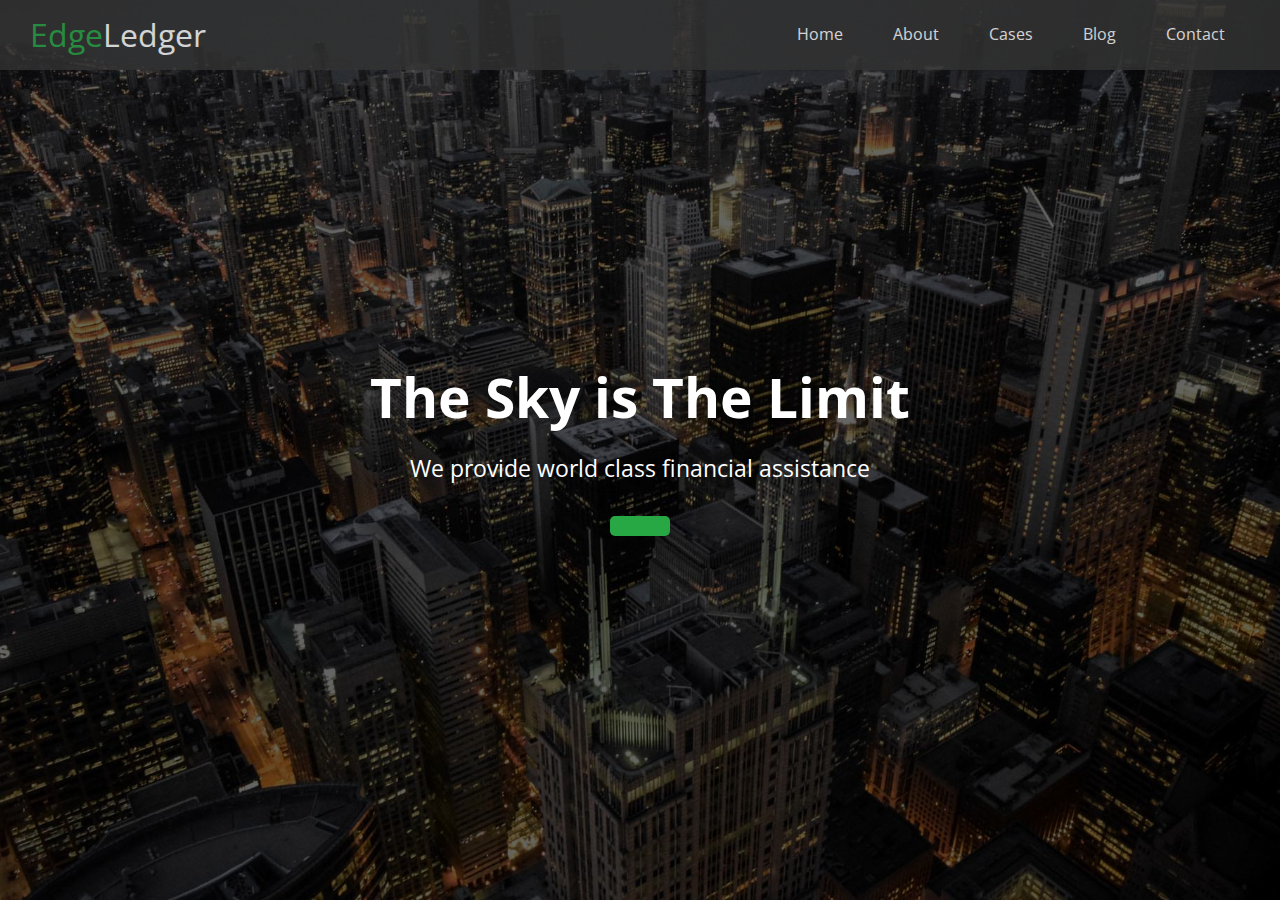
==== index.html @ acb6b709 "landing page basic layout ready" ====
<!DOCTYPE html>
<html lang="en">
<head>
  <meta charset="UTF-8">
  <meta http-equiv="X-UA-Compatible" content="IE=edge">
  <meta name="viewport" content="width=device-width, initial-scale=1.0">
  <link rel="stylesheet" href="https://cdnjs.cloudflare.com/ajax/libs/font-awesome/6.0.0-beta3/css/all.min.css" integrity="sha512-Fo3rlrZj/k7ujTnHg4CGR2D7kSs0v4LLanw2qksYuRlEzO+tcaEPQogQ0KaoGN26/zrn20ImR1DfuLWnOo7aBA==" crossorigin="anonymous" referrerpolicy="no-referrer" />
  <link rel="stylesheet" href="css/style.css">
  <link rel="stylesheet" href="css/utilities.css">
  <title>Welcome to EdgeLedger</title>
</head>
<body id="home">
  <header class="hero">
    <div id="navbar" class="navbar">
      <h1 class="logo">
        <span class="text-primary"><i class="fas fa-book-open"></i> Edge</span>Ledger
      </h1>
      <nav>
        <ul>
          <li><a href="#home">Home</a></li>
          <li><a href="#about">About</a></li>
          <li><a href="#cases">Cases</a></li>
          <li><a href="#blog">Blog</a></li>
          <li><a href="#contact">Contact</a></li>
        </ul>
      </nav>
    </div>

    <div class="content">
      <h1>The Sky is The Limit</h1>
      <p>We provide world class financial assistance</p>
      <a href="#about" class="btn"><i class="fas fa-chevron-right"></i></a>
    </div>
  </header>
</body>
</html>
---- css/style.css ----
@import url('https://fonts.googleapis.com/css2?family=Open+Sans:wght@300;400&family=Roboto:wght@100&display=swap');

* {
  box-sizing: border-box;
  padding: 0;
  margin: 0;
}

body {
  font-family: 'Open Sans', sans-serif;
  background: #fff;
  color: #333;
  line-height: 1.6;
}

ul {
  list-style:  none;
  
}

a {
  color: #333;
  text-decoration: none;
}

h1, h2 {
  font: 300;
  line-height: 1.2;
}

p {
  margin: 10px 0;
}

img { 
  width: 100%;
}

.navbar {
  display: flex;
  align-items: center;
  justify-content: space-between;
  background-color: #333;
  color: #fff;
  opacity: 0.8;
  height: 70px;
  width: 100%;
  position: fixed;
  top:0px;
  padding: 0 30px;
}

.navbar a {
  color: #fff;
  padding: 10px 20px;
  margin: 0 5px;
}
.navbar a:hover {
  border-bottom:#28a745 2px solid;
}

.navbar ul {
  display: flex;
}
.navbar .logo {
  font-weight: 400;
}

/* Header */
.hero {
  background: url('../image_resources/home/showcase.jpg') no-repeat center center/cover;
  /* 100 ViewportHeights */
  height: 100vh;
  position: relative;
  color: #fff;
}

.hero .content {
  display: flex;
  flex-direction: column;
  align-items: center;
  justify-content: center;
  text-align: center;
  height: 100%;
  padding: 0 20px;
}
.hero .content h1 {
  font-size: 55px;
  
}
.hero .content p {
  font-size: 23px;
  max-width: 600px;
  margin: 20px 0 30px;
  
}

.hero::before {
  content: '';
  position: absolute;
  top: 0;
  left: 0;
  width: 100%;
  height: 100%;
  background: rgba(0, 0, 0, 0.6);

}

.hero * {
  z-index: 10;
}
---- css/utilities.css ----
/* Text colors */
.text-primary {
  color: #28a745;
}
.text-secondary {
  color: #0284d0;
}

.btn {
  cursor: pointer;
  display: inline-block;
  padding: 10px 30px;
  color: #fff;
  background-color:#28a745;
  border: none;
  border-radius: 5px;
}

.btn:hover{
  opacity: 0.9;

}

.btn-primary {
  background: #28a745;
  color: #fff;
}
.btn-secondary {
  background: #0284d0;
  color: #fff;
}
.btn-dark {
  background: #333;
  color: #fff;
}
.btn-light {
  background: #f4f4f4;
  color: #333;
}

.hero::before {
  content: '';
  position: absolute;
}
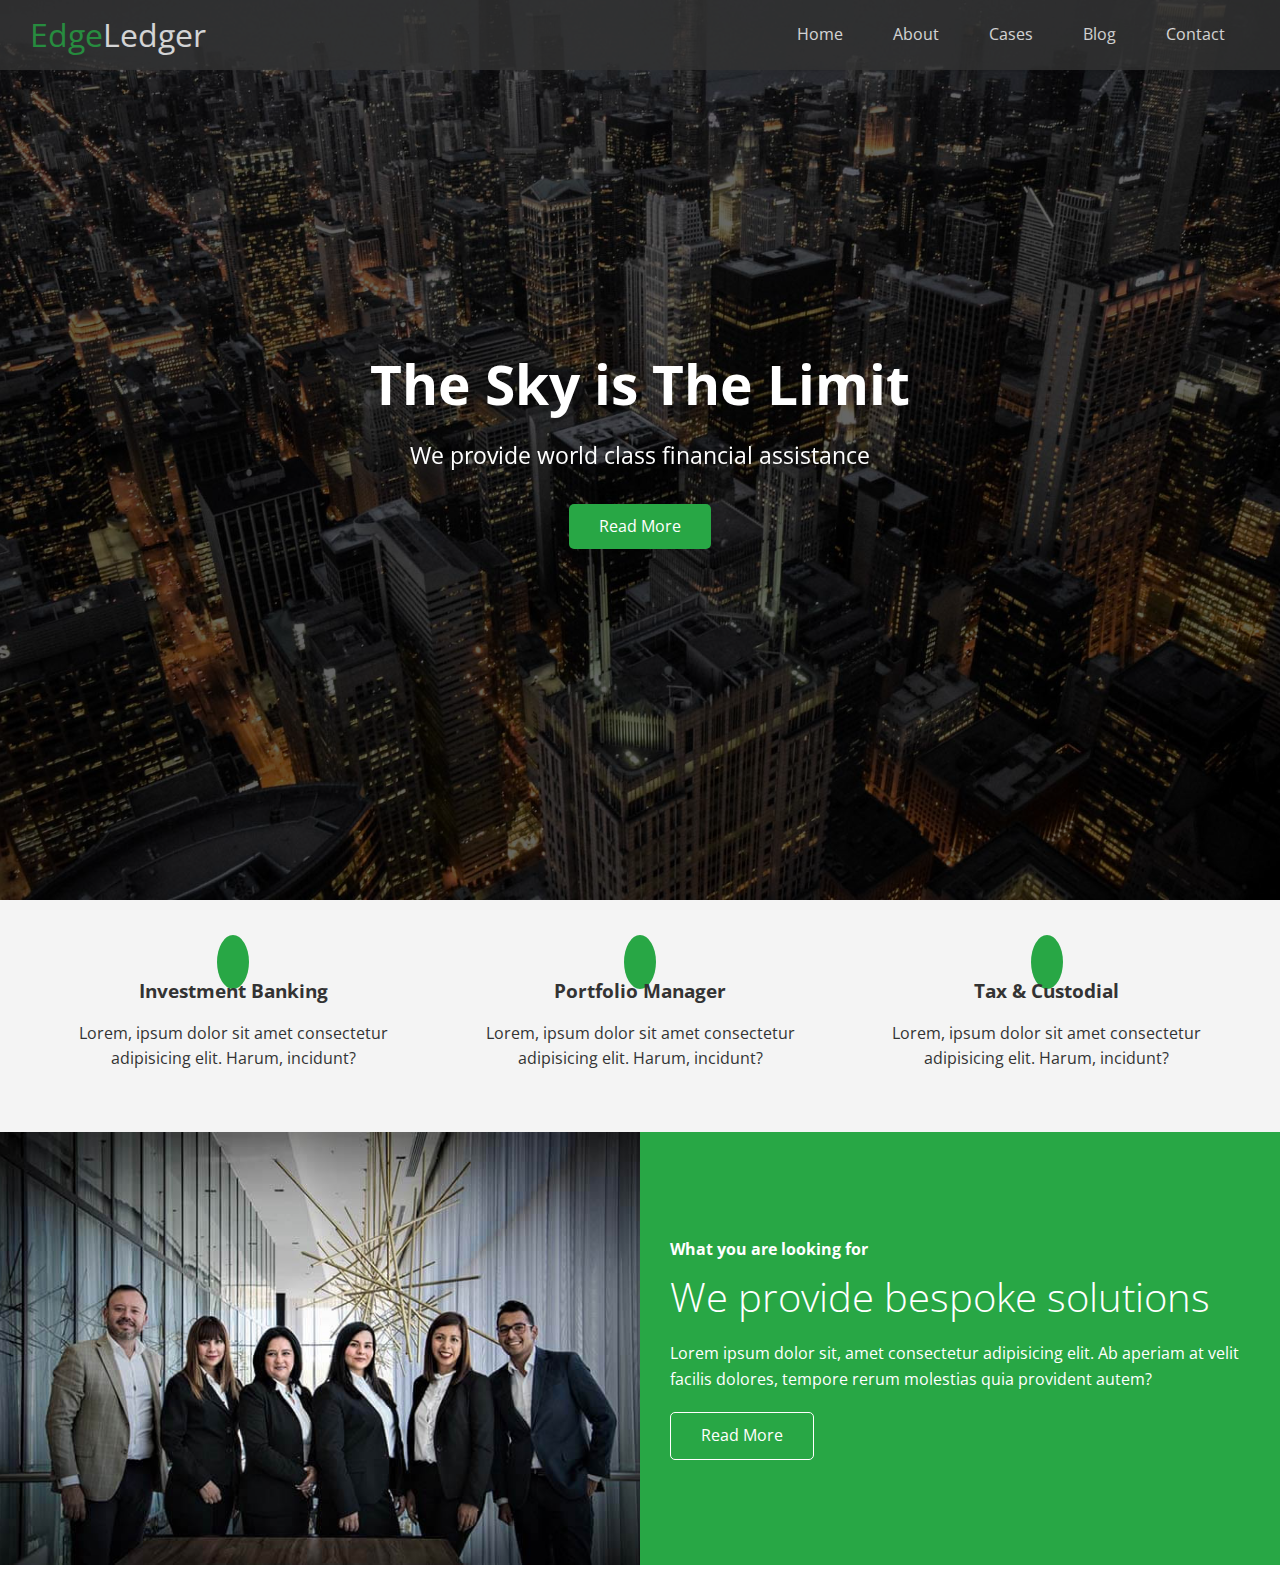
==== commit cac87160: "About section ready" ====
--- a/index.html
+++ b/index.html
@@ -29,8 +29,59 @@
     <div class="content">
       <h1>The Sky is The Limit</h1>
       <p>We provide world class financial assistance</p>
-      <a href="#about" class="btn"><i class="fas fa-chevron-right"></i></a>
+      <a href="#about" class="btn"><i class="fas fa-chevron-right"></i> Read More</a>
     </div>
   </header>
+
+  <main>
+    <!-- About: Icons -->
+    <section id="anput" class="icons bg-light">
+      <div class="flex-items">
+        <div>
+          <i class="fas fa-university fa-2x"></i>
+          <div>
+            <h3>Investment Banking</h3>
+            <p>Lorem, ipsum dolor sit amet consectetur adipisicing elit. Harum, incidunt?</p>
+          </div>
+        </div>
+        <div>
+          <i class="fas fa-book-reader fa-2x"></i>
+          <div>
+            <h3>Portfolio Manager</h3>
+            <p>Lorem, ipsum dolor sit amet consectetur adipisicing elit. Harum, incidunt?</p>
+          </div>
+        </div>
+        <div>
+          <i class="fas fa-pencil-alt fa-2x"></i>
+          <div>
+            <h3>Tax & Custodial</h3>
+            <p>Lorem, ipsum dolor sit amet consectetur adipisicing elit. Harum, incidunt?</p>
+          </div>
+        </div>
+      </div>
+    </section>
+
+    <!-- About: Solutions  -->
+    <section class="solutions flex-columns">
+      <div class="row">
+        <div class="column">
+          <div class="column-1">
+            <img src="image_resources/home/people.jpg" alt="">
+          </div>
+        </div>
+        <div class="column">
+          <div class="column-2 bg-primary">
+            <h4>What you are looking for</h4>
+            <h2>We provide bespoke solutions</h2>
+            <p>Lorem ipsum dolor sit, amet consectetur adipisicing elit. Ab aperiam at velit facilis dolores, tempore rerum molestias quia provident autem?</p>
+            <a href="#" class="btn btn-outline">
+              <i class="fas fa-chevron"></i>
+               Read More
+            </a>
+          </div>
+        </div>
+      </div>
+    </section>
+  </main>
 </body>
 </html>--- a/css/style.css
+++ b/css/style.css
@@ -110,4 +110,25 @@
   z-index: 10;
 }
 
+/* Icons */
+.icons {
+  padding: 30px;
 
+}
+
+.icons h3 {
+  font-weight: bold;
+  margin-bottom: 15px;
+
+}
+
+.icons i {
+  background-color: #28a745;
+  color: #fff;
+  padding: 1rem;
+  border-radius: 50%;
+  margin-bottom: 15px;
+}
+
+
+
--- a/css/utilities.css
+++ b/css/utilities.css
@@ -21,24 +21,78 @@
 
 }
 
-.btn-primary {
+.btn-primary, .bg-primary {
   background: #28a745;
   color: #fff;
 }
-.btn-secondary {
+.btn-secondary, .bg-secondary {
   background: #0284d0;
   color: #fff;
 }
-.btn-dark {
+.btn-dark, .bg-dark {
   background: #333;
   color: #fff;
 }
-.btn-light {
+.btn-light, .bg-light {
   background: #f4f4f4;
   color: #333;
 }
 
-.hero::before {
-  content: '';
-  position: absolute;
+.btn-outline {
+  background: transparent;
+  border: 1px solid #fff;
 }
+
+/* Flex items */
+.flex-items {
+  display: flex;
+  text-align: center;
+  justify-content: center;
+  height:100%;
+}
+
+.flex-items > div {
+  padding: 20px;
+}
+
+/* Flex Column */
+.flex-columns .row{
+  display: flex;
+  flex-direction: row;
+  flex-wrap: wrap;
+  width: 100%;
+}
+.flex-columns .column {
+  display: flex;
+  flex-direction: column;
+  flex-basis: 100%;
+  flex: 1;
+}
+
+.flex-columns .column .column-1, 
+.flex-columns .column .column-2 {
+  height: 100%;
+}
+.flex-columns img {
+  width:100%;
+  height: 100%;
+  object-fit: cover;
+}
+.flex-columns .column-2{
+  display: flex;
+  flex-direction: column;
+  align-items:flex-start;
+  justify-content: center;
+  padding: 30px;
+}
+.flex-columns h2 {
+  font-size: 40px;
+  font-weight: 100;
+}
+.flex-columns h4 {
+  margin-bottom: 10px;
+}
+.flex-columns p {
+  margin: 20px 0;
+}
+
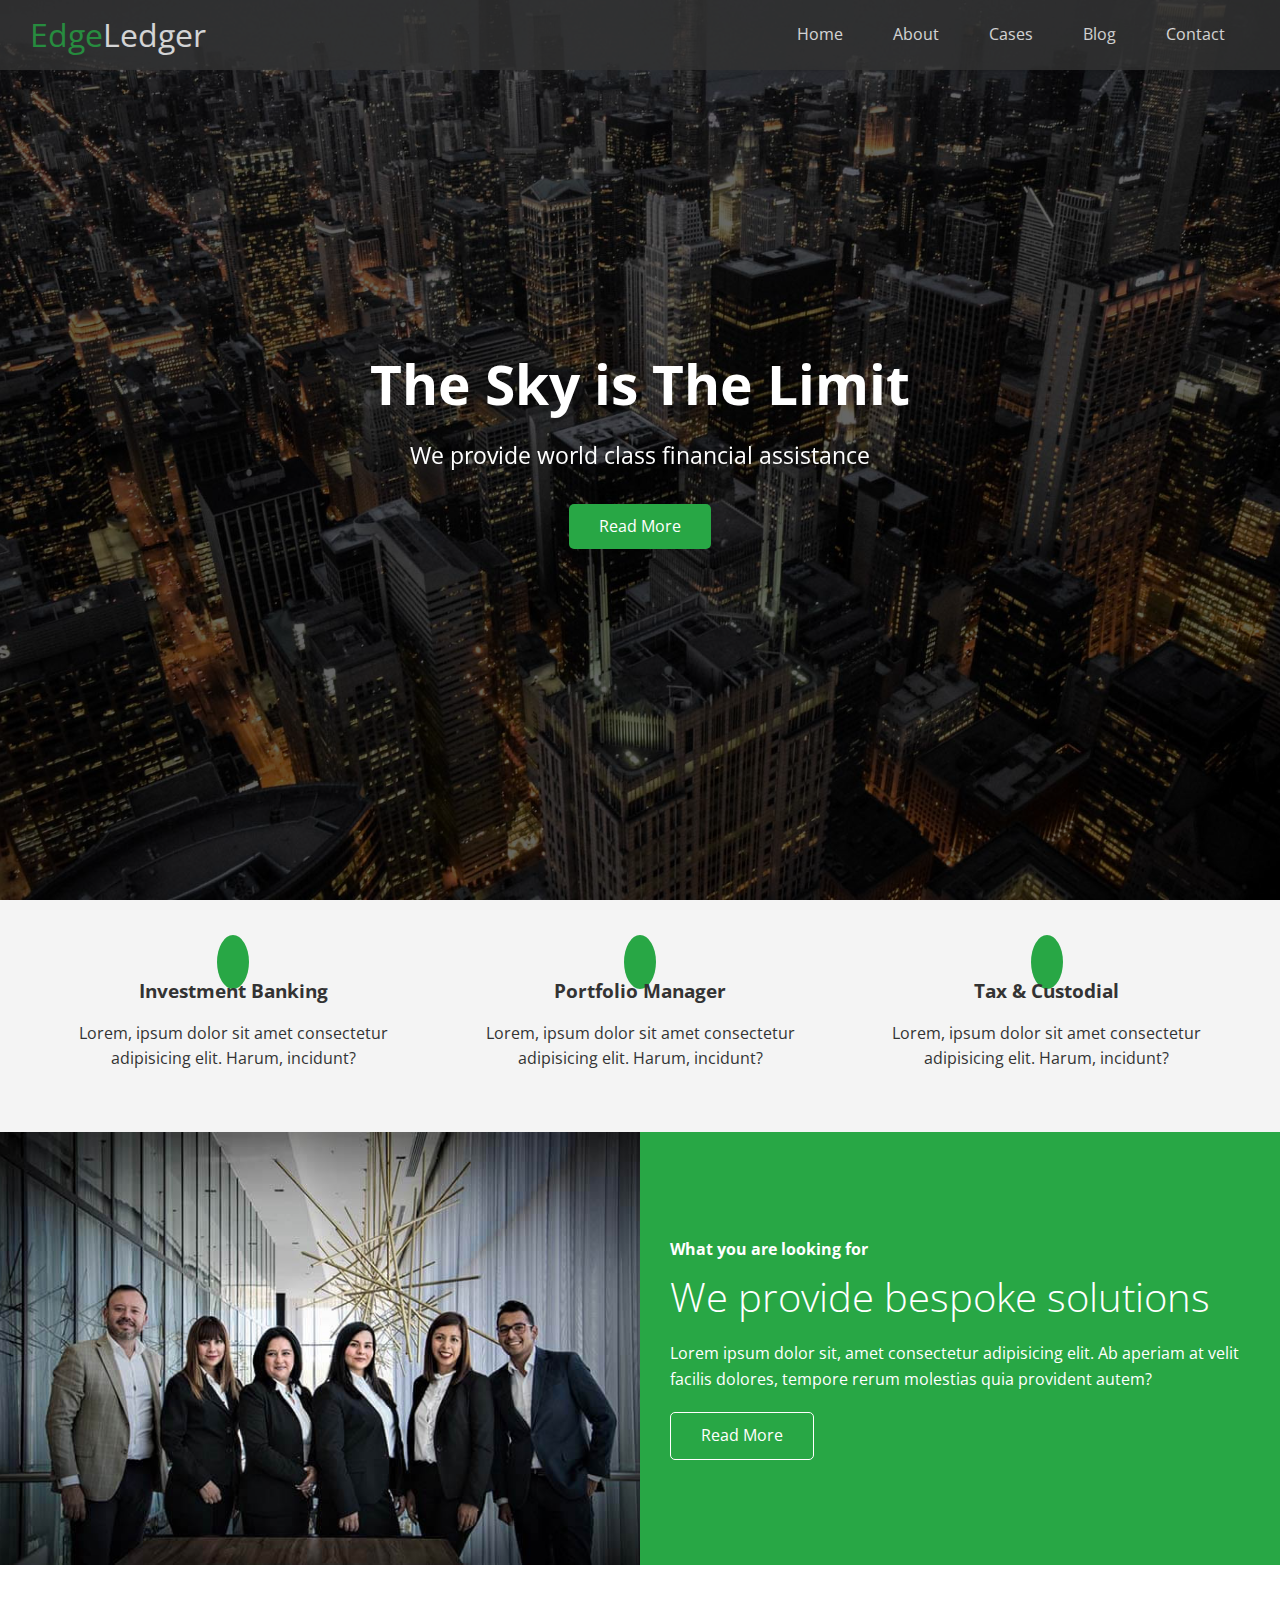
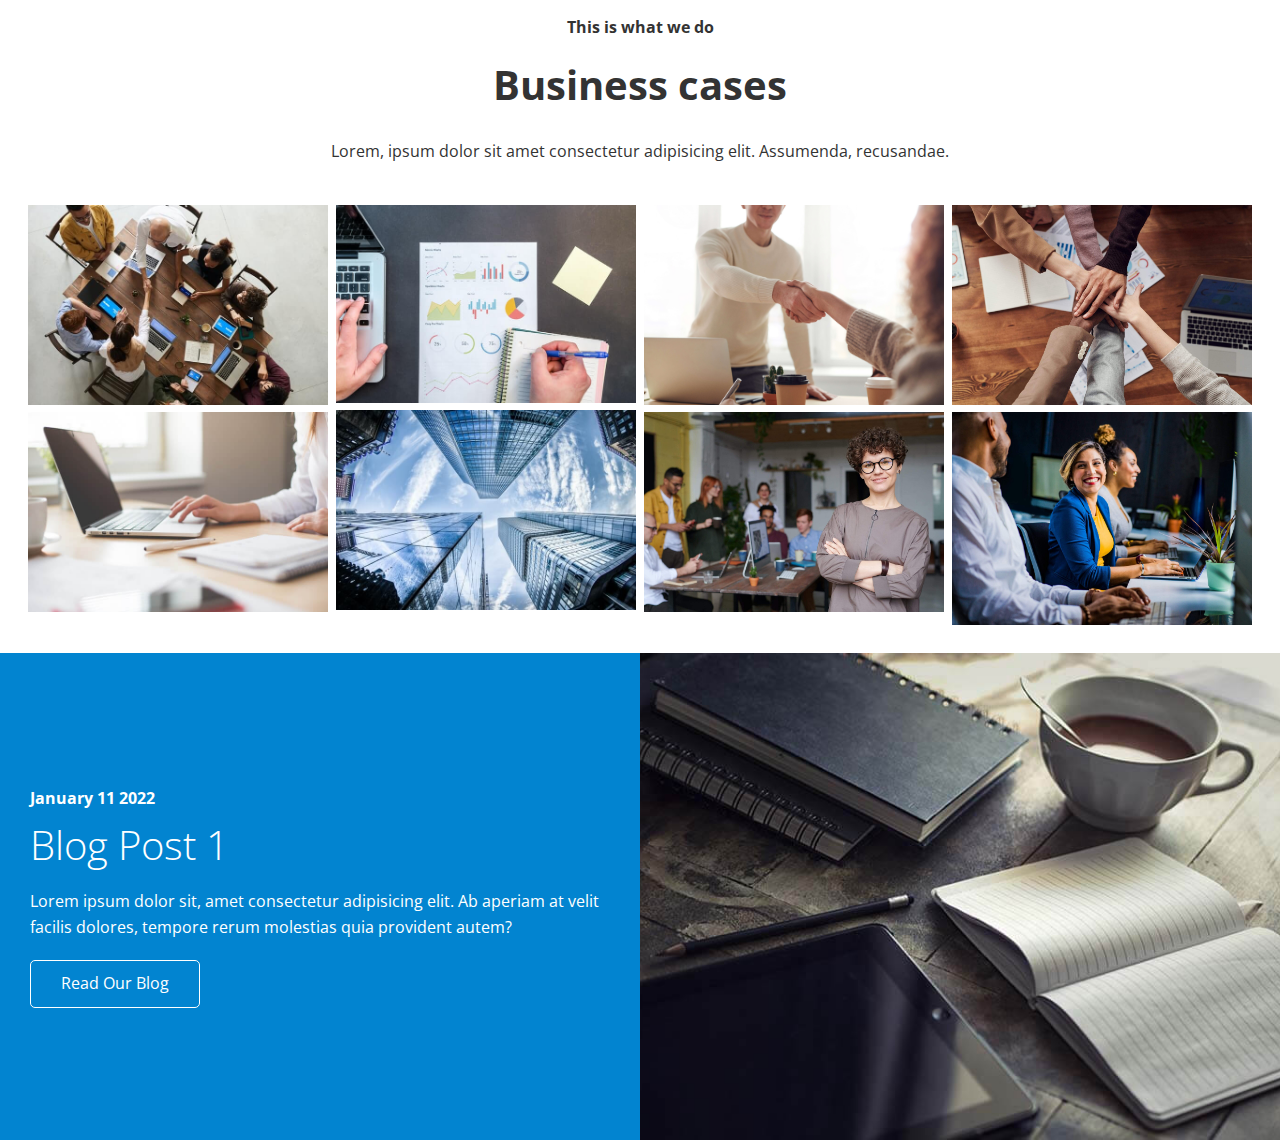
==== commit 6ea11de5: "Cases and Blog sections" ====
--- a/index.html
+++ b/index.html
@@ -82,6 +82,55 @@
         </div>
       </div>
     </section>
+
+    <!-- Cases -->
+    <section id="cases" class="cases flex-grid section-padding">
+      <header class="section-header">
+        <h4>This is what we do</h4>
+        <h2>Business cases</h2>
+        <p>Lorem, ipsum dolor sit amet consectetur adipisicing elit. Assumenda, recusandae.</p>
+      </header>
+      <div class="row">
+        <div class="column">
+          <img src="image_resources/cases/cases1.jpg" alt="">
+          <img src="image_resources/cases/cases2.jpg" alt="">
+        </div>
+        <div class="column">
+          <img src="image_resources/cases/cases3.jpg" alt="">
+          <img src="image_resources/cases/cases4.jpg" alt="">
+        </div>
+        <div class="column">
+          <img src="image_resources/cases/cases5.jpg" alt="">
+          <img src="image_resources/cases/cases6.jpg" alt="">
+        </div>
+        <div class="column">
+          <img src="image_resources/cases/cases7.jpg" alt="">
+          <img src="image_resources/cases/cases8.jpg" alt="">
+        </div>
+      </div>
+    </section>
+
+    <!-- Blog -->
+    <section id="blog" class="blog flex-columns flex-reverse">
+      <div class="row">
+        <div class="column">
+          <div class="column-1">
+            <img src="image_resources/home/blog.jpg" alt="">
+          </div>
+        </div>
+        <div class="column">
+          <div class="column-2 bg-secondary">
+            <h4>January 11 2022</h4>
+            <h2>Blog Post 1</h2>
+            <p>Lorem ipsum dolor sit, amet consectetur adipisicing elit. Ab aperiam at velit facilis dolores, tempore rerum molestias quia provident autem?</p>
+            <a href="#" class="btn btn-outline">
+              <i class="fas fa-chevron"></i>
+               Read Our Blog
+            </a>
+          </div>
+        </div>
+      </div>
+    </section>
   </main>
 </body>
 </html>--- a/css/style.css
+++ b/css/style.css
@@ -129,6 +129,9 @@
   border-radius: 50%;
   margin-bottom: 15px;
 }
+.cases img:hover {
+  opacity: 0.7;
+}
 
 
 
--- a/css/utilities.css
+++ b/css/utilities.css
@@ -56,6 +56,9 @@
 }
 
 /* Flex Column */
+.flex-columns.flex-reverse .row{
+  flex-direction: row-reverse;
+}
 .flex-columns .row{
   display: flex;
   flex-direction: row;
@@ -96,3 +99,29 @@
   margin: 20px 0;
 }
 
+/* Section Header */
+.section-header{
+  padding: 30px;
+  display: flex;
+  flex-direction: column;
+  align-items: center;
+  justify-content: center;
+  text-align: center;
+}
+.section-header h2 {
+  font-size: 40px;
+  margin: 20px 0;
+}
+.section-padding {
+  padding: 20px;
+}
+.flex-grid .row {
+  display: flex;
+  flex-wrap: wrap;
+  padding: 0 4px;
+}
+.flex-grid .column {
+  flex: 25%;
+  max-width: 25%;
+  padding: 0 4px;
+}
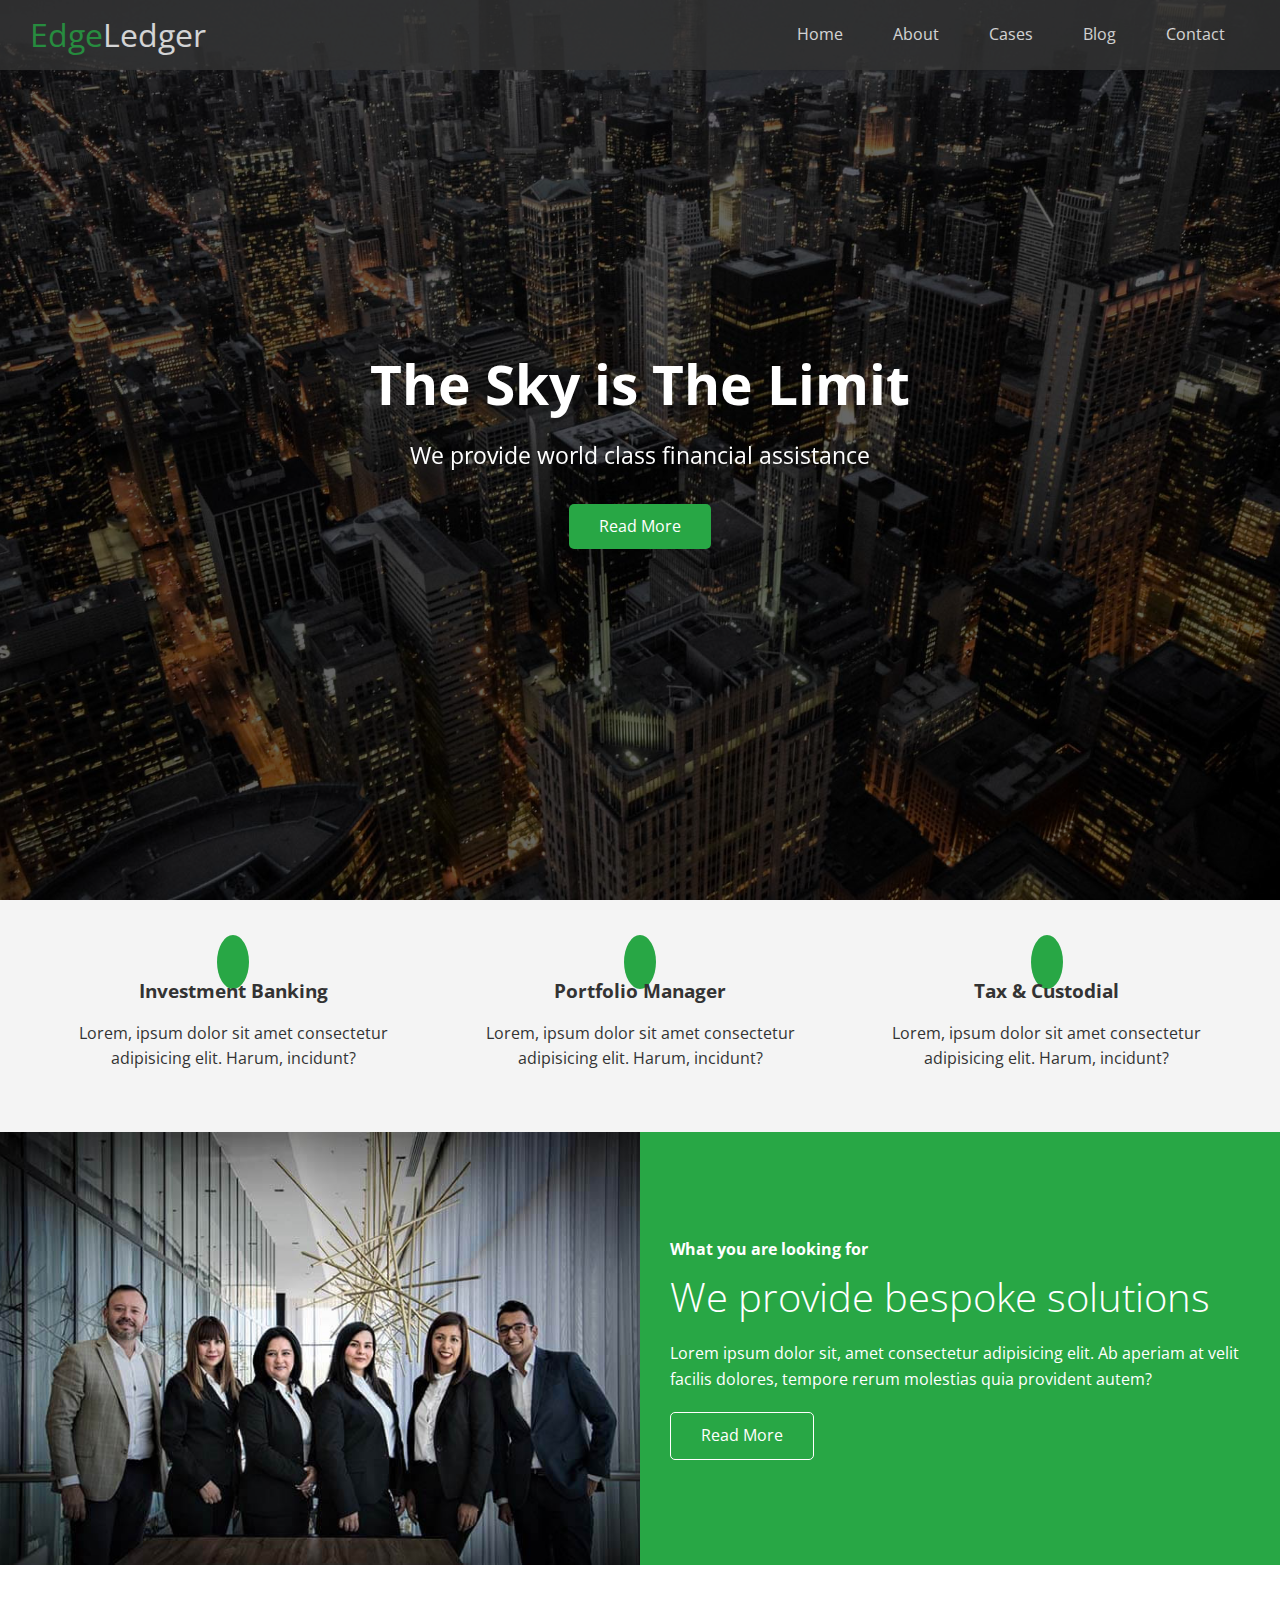
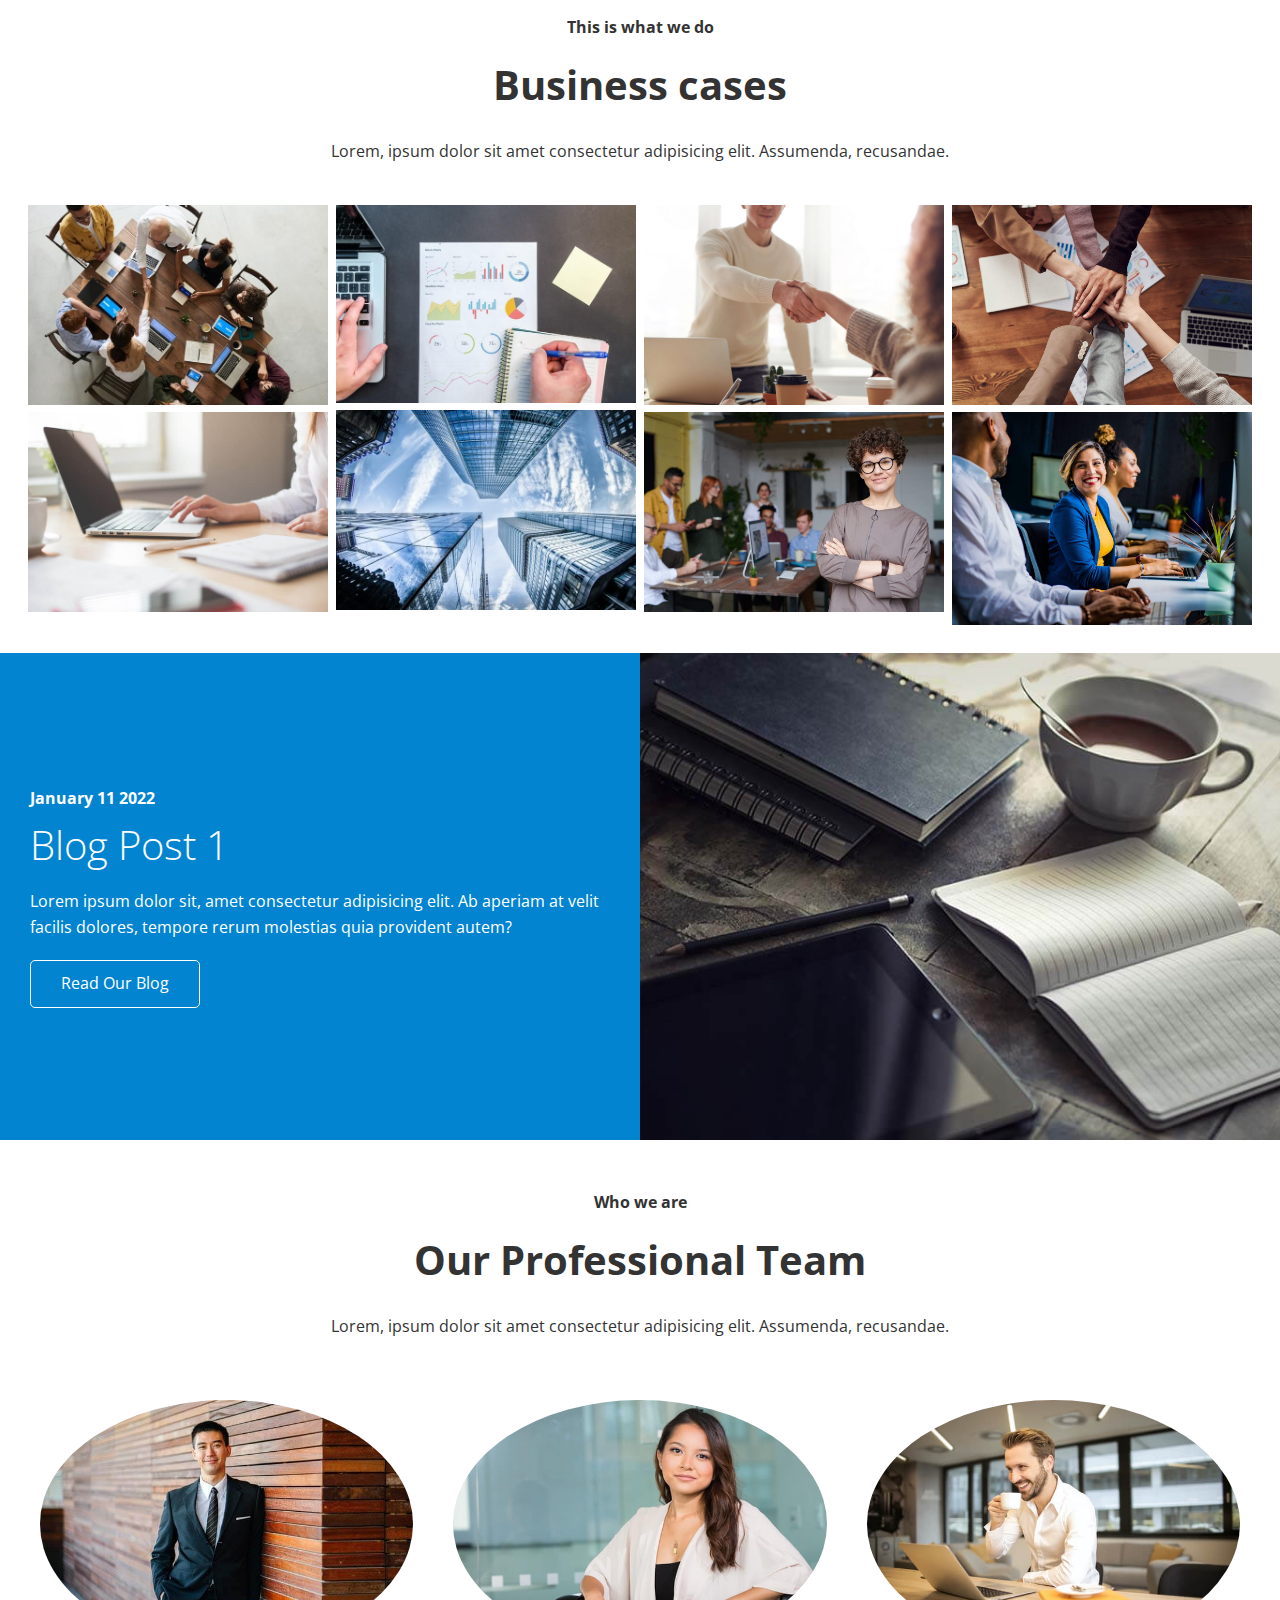
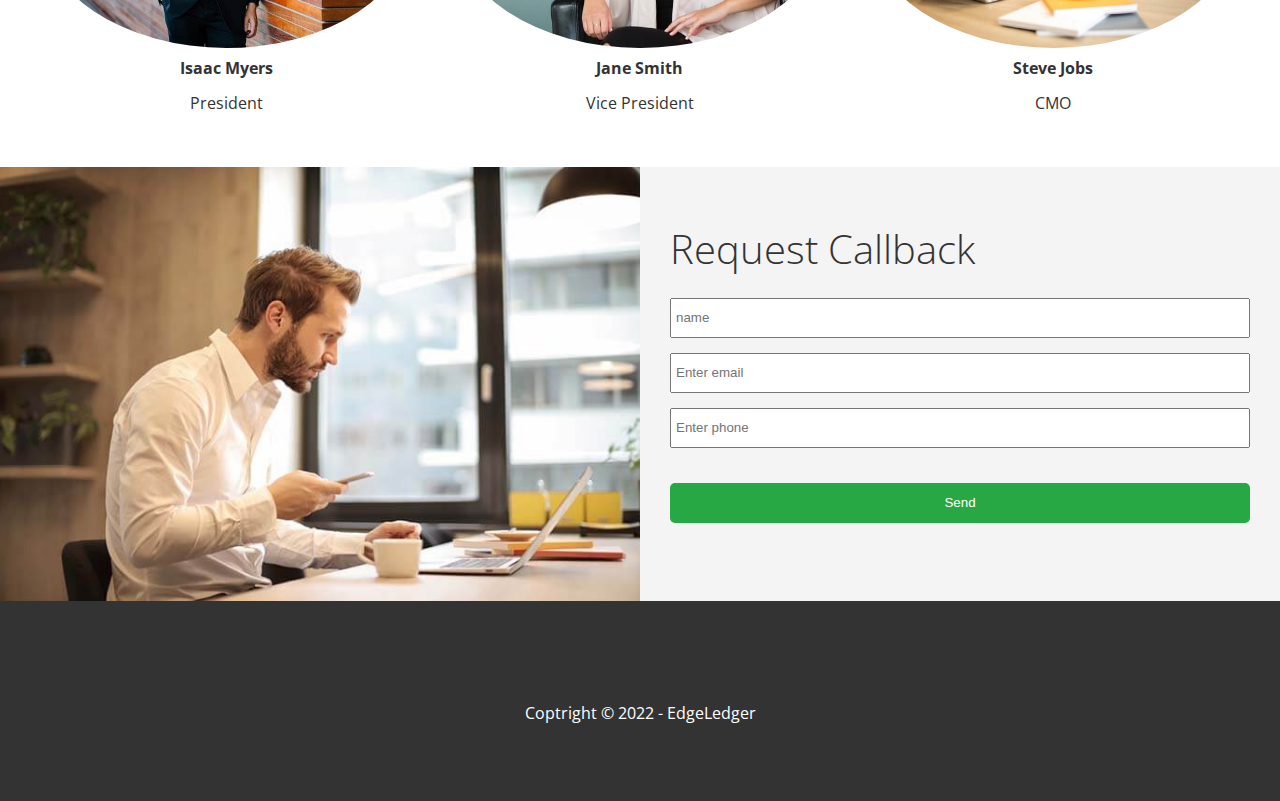
==== commit 01af620b: "Homepage ready" ====
--- a/index.html
+++ b/index.html
@@ -131,6 +131,74 @@
         </div>
       </div>
     </section>
+
+    <!-- Team -->
+    <section id="team" class="team section-padding">
+      <header class="section-header">
+        <h4>Who we are</h4>
+        <h2>Our Professional Team</h2>
+        <p>Lorem, ipsum dolor sit amet consectetur adipisicing elit. Assumenda, recusandae.</p>
+      </header>
+      <div class="flex-items">
+        <div>
+          <img src="image_resources/team/person1.jpg" alt="">
+          <h4>Isaac Myers</h4>
+          <p>President</p>
+        </div>
+        <div>
+          <img src="image_resources/team/person2.jpg" alt="">
+          <h4>Jane Smith</h4>
+          <p>Vice President</p>
+        </div>
+        <div>
+          <img src="image_resources/team/person3.jpg" alt="">
+          <h4>Steve Jobs</h4>
+          <p>CMO</p>
+        </div>
+      </div>
+    </section>
+
+    <!-- Contact -->
+    <section id="contact" class="contact flex-columns">
+      <div class="row">
+        <div class="column">
+          <div class="column-1">
+            <img src="image_resources/home/contact.jpg" alt="">
+          </div>
+        </div>
+        <div class="column">
+          <div class="column-2 bg-light">
+            <h2>Request Callback</h2>
+            <form action="" class="callback-form">
+              <div class="form-control">
+                <label for="name"></label>
+                <input type="text" name="name" id="name" placeholder="name">
+              </div>
+              <div class="form-control">
+                <label for="email"></label>
+                <input type="email" name="email" id="email" placeholder="Enter email">
+              </div>
+              <div class="form-control">
+                <label for="phone"></label>
+                <input type="text" name="name" id="phone" placeholder="Enter phone">
+              </div>
+              <input type="submit" value="Send" id="submit" class="btn">
+            </form>
+          </div>
+        </div>
+      </div>
+    </section>
   </main>
+  <!-- Footer -->
+  <footer class="footer bg-dark">
+    <div class="social">
+      <a href="#"><i class="fab fa-facebook fa-2x"></i></a>
+      <a href="#"><i class="fab fa-twitter fa-2x"></i></a>
+      <a href="#"><i class="fab fa-youtube fa-2x"></i></a>
+      <a href="#"><i class="fab fa-linkedin fa-2x"></i></a>
+    </div>
+    <p>Coptright &copy; 2022 - EdgeLedger </p>
+  </footer>
+
 </body>
 </html>--- a/css/style.css
+++ b/css/style.css
@@ -132,6 +132,55 @@
 .cases img:hover {
   opacity: 0.7;
 }
+.team img {
+  border-radius: 50%;
 
+}
+/* Callback form */
+.callback-form {
+  width:100%;
+  padding: 20px 0;
+}
+.callback-form label {
+  display: block;
+  margin-bottom: 5px;
+}
 
+.callback-form .form-control {
+  margin-bottom: 15px;
+}
 
+.callback-form input {
+  width: 100%;
+  padding: 4px;
+  height: 40px;
+  border: #f5f5f5 1 px solid;
+}
+.callback-form input:focus {
+  outline-color:#28a745;
+}
+.callback-form .btn {
+  padding: 12px 0;
+  margin-top: 20px;
+}
+
+/* Footer  */
+.footer {
+  display: flex;
+  flex-direction: column;
+  align-items: center;
+  justify-content: center;
+  text-align: center;
+  height: 200px;
+
+}
+.footer a {
+  color: #fff;
+}
+.footer a:hover {
+  color:#28a745;
+}
+.footer .social a{
+  margin-right: 30px;
+}
+
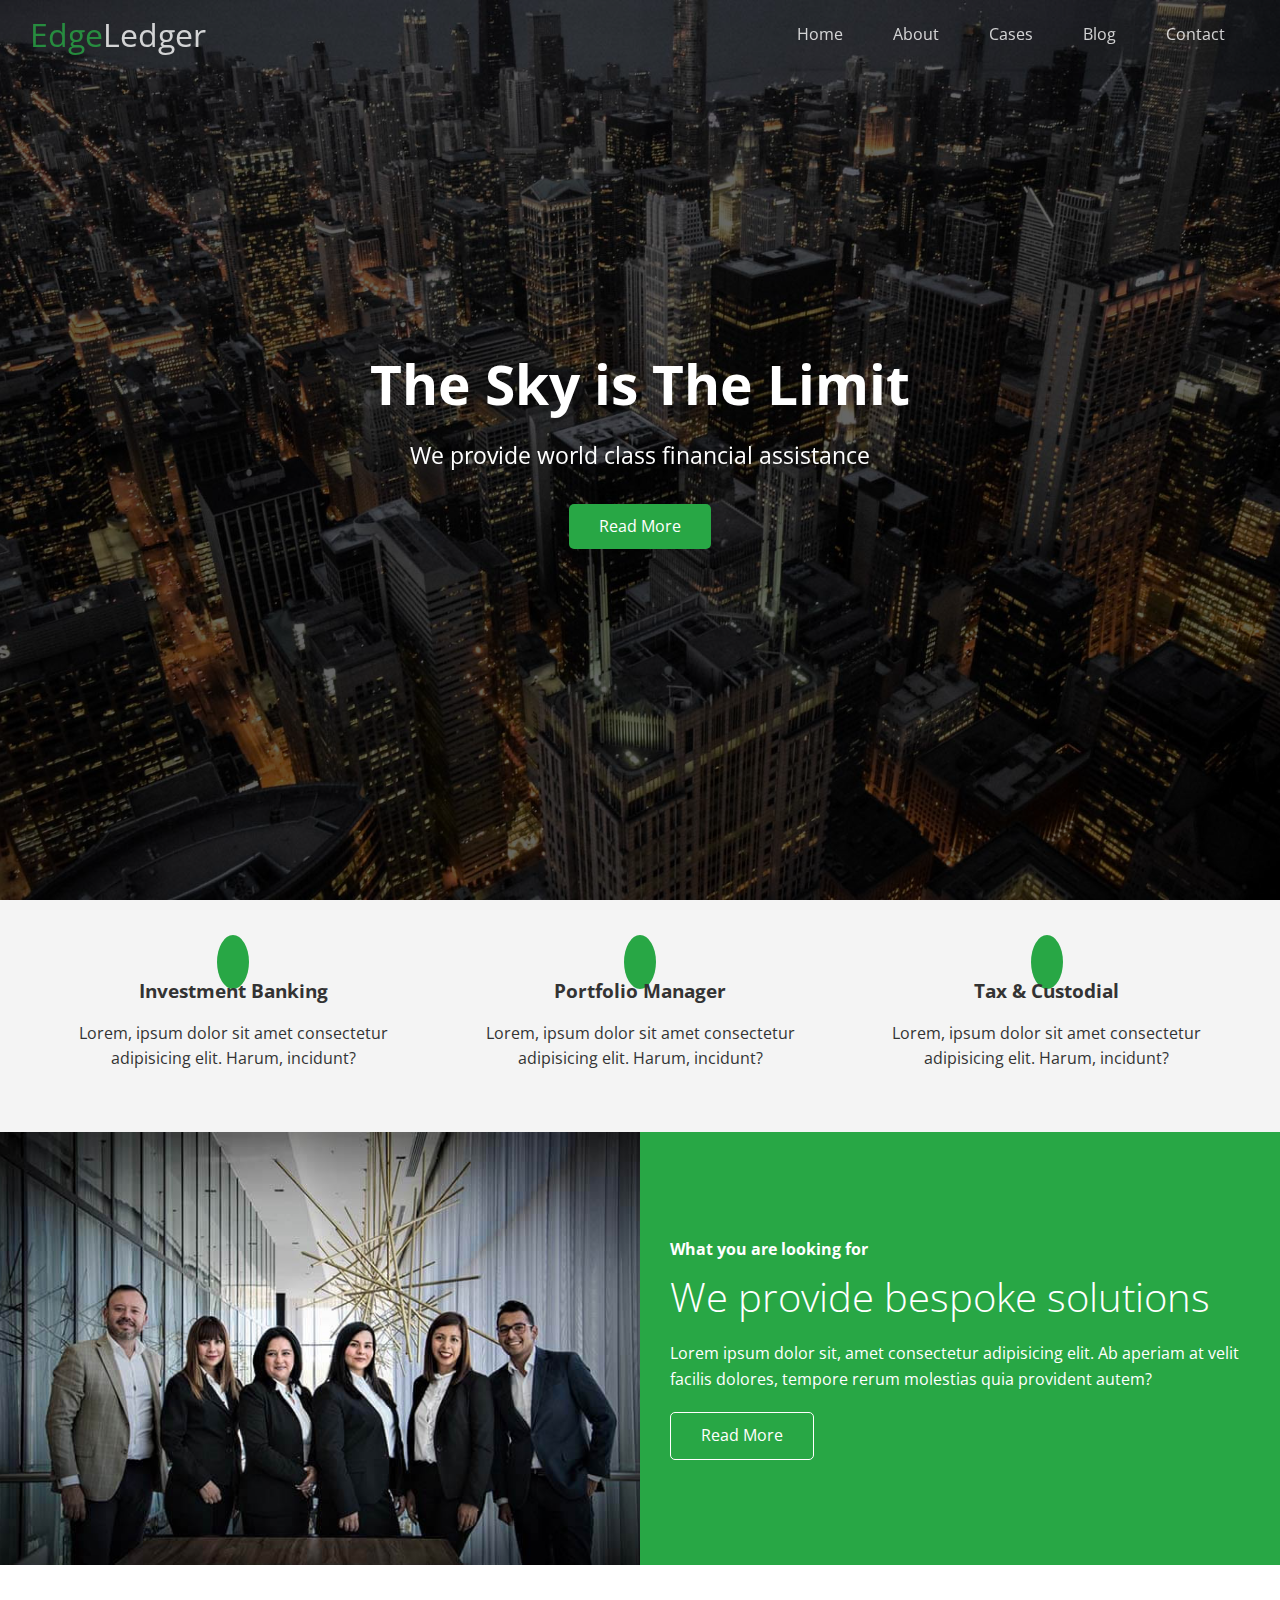
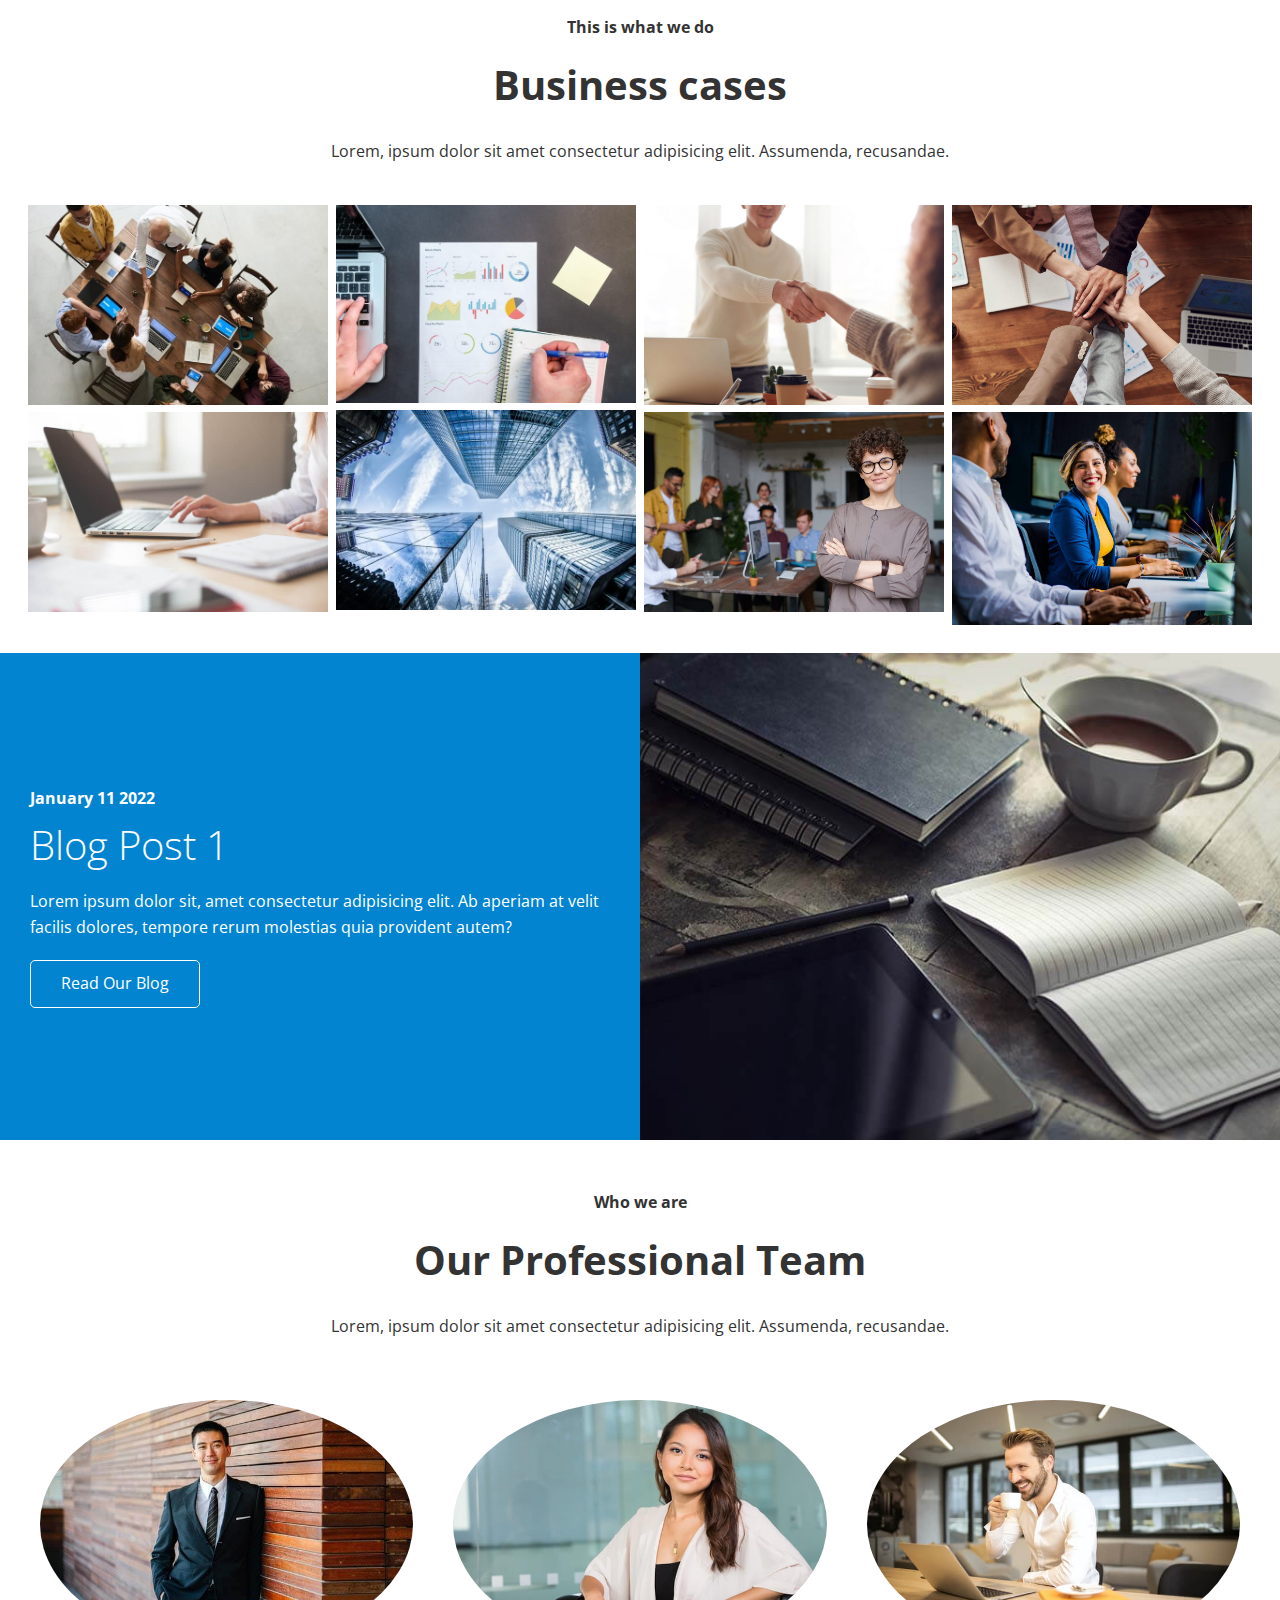
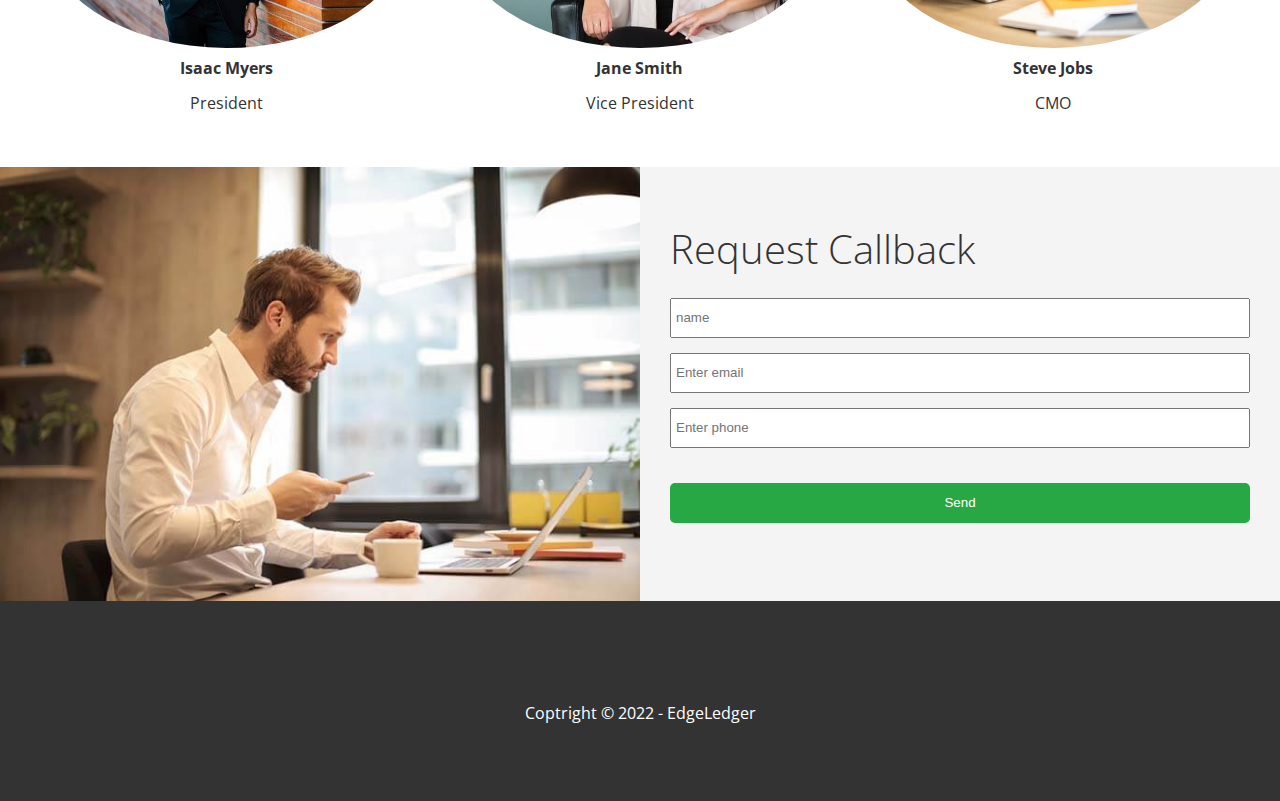
==== commit 7705ec24: "Sprinkles of JS for smth scrlng" ====
--- a/index.html
+++ b/index.html
@@ -1,17 +1,21 @@
 <!DOCTYPE html>
 <html lang="en">
+
 <head>
   <meta charset="UTF-8">
   <meta http-equiv="X-UA-Compatible" content="IE=edge">
   <meta name="viewport" content="width=device-width, initial-scale=1.0">
-  <link rel="stylesheet" href="https://cdnjs.cloudflare.com/ajax/libs/font-awesome/6.0.0-beta3/css/all.min.css" integrity="sha512-Fo3rlrZj/k7ujTnHg4CGR2D7kSs0v4LLanw2qksYuRlEzO+tcaEPQogQ0KaoGN26/zrn20ImR1DfuLWnOo7aBA==" crossorigin="anonymous" referrerpolicy="no-referrer" />
+  <link rel="stylesheet" href="https://cdnjs.cloudflare.com/ajax/libs/font-awesome/6.0.0-beta3/css/all.min.css"
+    integrity="sha512-Fo3rlrZj/k7ujTnHg4CGR2D7kSs0v4LLanw2qksYuRlEzO+tcaEPQogQ0KaoGN26/zrn20ImR1DfuLWnOo7aBA=="
+    crossorigin="anonymous" referrerpolicy="no-referrer" />
   <link rel="stylesheet" href="css/style.css">
   <link rel="stylesheet" href="css/utilities.css">
   <title>Welcome to EdgeLedger</title>
 </head>
+
 <body id="home">
   <header class="hero">
-    <div id="navbar" class="navbar">
+    <div id="navbar" class="navbar top">
       <h1 class="logo">
         <span class="text-primary"><i class="fas fa-book-open"></i> Edge</span>Ledger
       </h1>
@@ -35,7 +39,7 @@
 
   <main>
     <!-- About: Icons -->
-    <section id="anput" class="icons bg-light">
+    <section id="about" class="icons bg-light">
       <div class="flex-items">
         <div>
           <i class="fas fa-university fa-2x"></i>
@@ -73,10 +77,11 @@
           <div class="column-2 bg-primary">
             <h4>What you are looking for</h4>
             <h2>We provide bespoke solutions</h2>
-            <p>Lorem ipsum dolor sit, amet consectetur adipisicing elit. Ab aperiam at velit facilis dolores, tempore rerum molestias quia provident autem?</p>
+            <p>Lorem ipsum dolor sit, amet consectetur adipisicing elit. Ab aperiam at velit facilis dolores, tempore
+              rerum molestias quia provident autem?</p>
             <a href="#" class="btn btn-outline">
               <i class="fas fa-chevron"></i>
-               Read More
+              Read More
             </a>
           </div>
         </div>
@@ -122,10 +127,11 @@
           <div class="column-2 bg-secondary">
             <h4>January 11 2022</h4>
             <h2>Blog Post 1</h2>
-            <p>Lorem ipsum dolor sit, amet consectetur adipisicing elit. Ab aperiam at velit facilis dolores, tempore rerum molestias quia provident autem?</p>
-            <a href="#" class="btn btn-outline">
+            <p>Lorem ipsum dolor sit, amet consectetur adipisicing elit. Ab aperiam at velit facilis dolores, tempore
+              rerum molestias quia provident autem?</p>
+            <a href="blog.html" class="btn btn-outline">
               <i class="fas fa-chevron"></i>
-               Read Our Blog
+              Read Our Blog
             </a>
           </div>
         </div>
@@ -199,6 +205,45 @@
     </div>
     <p>Coptright &copy; 2022 - EdgeLedger </p>
   </footer>
+  <!-- A little JS -->
+  <script src="https://code.jquery.com/jquery-3.6.0.min.js"
+    integrity="sha256-/xUj+3OJU5yExlq6GSYGSHk7tPXikynS7ogEvDej/m4=" crossorigin="anonymous"></script>
+  <script>
+    const navbar = document.getElementById('navbar');
+    let scrolled = false;
+    window.onscroll = function () {
+      if (window.pageYOffset > 100) {
+        navbar.classList.remove('top');
+        if (!scrolled) {
+          navbar.style.transform = 'translateY(-70px)';
+        }
+        setTimeout(function () {
+          navbar.style.transform = 'translateY(0)';
+          scrolled = true;
+        }, 200);
+      } else {
+        navbar.classList.add('top');
+        scrolled = false;
+      }
+    }
+
+    // Smooth scrolling
+    $('#navbar a, .btn').on('click', function (e) {
+      if (this.hash !== '') {
+        e.preventDefault();
+
+        const hash = this.hash;
+
+        $('html, body').animate(
+          {
+            scrollTop: $(hash).offset().top - 100,
+          },
+          800
+        );
+      }
+    });
+  </script>
 
 </body>
+
 </html>--- a/css/style.css
+++ b/css/style.css
@@ -35,7 +35,7 @@
 img { 
   width: 100%;
 }
-
+/* Navbar */
 .navbar {
   display: flex;
   align-items: center;
@@ -48,6 +48,11 @@
   position: fixed;
   top:0px;
   padding: 0 30px;
+  transition: 0.5s;
+}
+
+.navbar.top{
+  background: transparent;
 }
 
 .navbar a {
@@ -109,6 +114,10 @@
 .hero * {
   z-index: 10;
 }
+.hero.blog{
+  background: url('../image_resources/home/blog.jpg') no-repeat center center/cover;
+  height: 30vh;
+}
 
 /* Icons */
 .icons {
@@ -164,6 +173,26 @@
   margin-top: 20px;
 }
 
+/* Post */
+.post {
+  padding: 50px 30px;
+}
+.post h2 {
+  font-size: 40px;
+  margin-bottom: 20px;
+  padding-bottom: 10px;
+  border-bottom: #ccc solid 1px;
+}
+
+.post .meta {
+  margin-bottom: 30px;
+}
+.post img{
+  width: 300px; 
+  border-radius: 50%;
+  display: block;
+  margin: 0 auto 30px;
+}
 /* Footer  */
 .footer {
   display: flex;
@@ -184,3 +213,27 @@
   margin-right: 30px;
 }
 
+/* Mobile */
+@media(max-width: 768px) {
+  .navbar {
+    flex-direction: column;
+    height: 120px;
+    padding: 20px;
+    }
+
+    .navbar a {
+      padding: 10px 10px;
+      margin: 0 3;
+    }
+    .flex-items {
+      flex-direction: column;
+    }
+    .flex-columns .row .column, .flex-grid .row .column{
+      /* flex-direction: column; */
+      flex: 100%;
+      max-width: 100%;
+    }
+    .team img {
+      width: 70%;
+    }
+}
